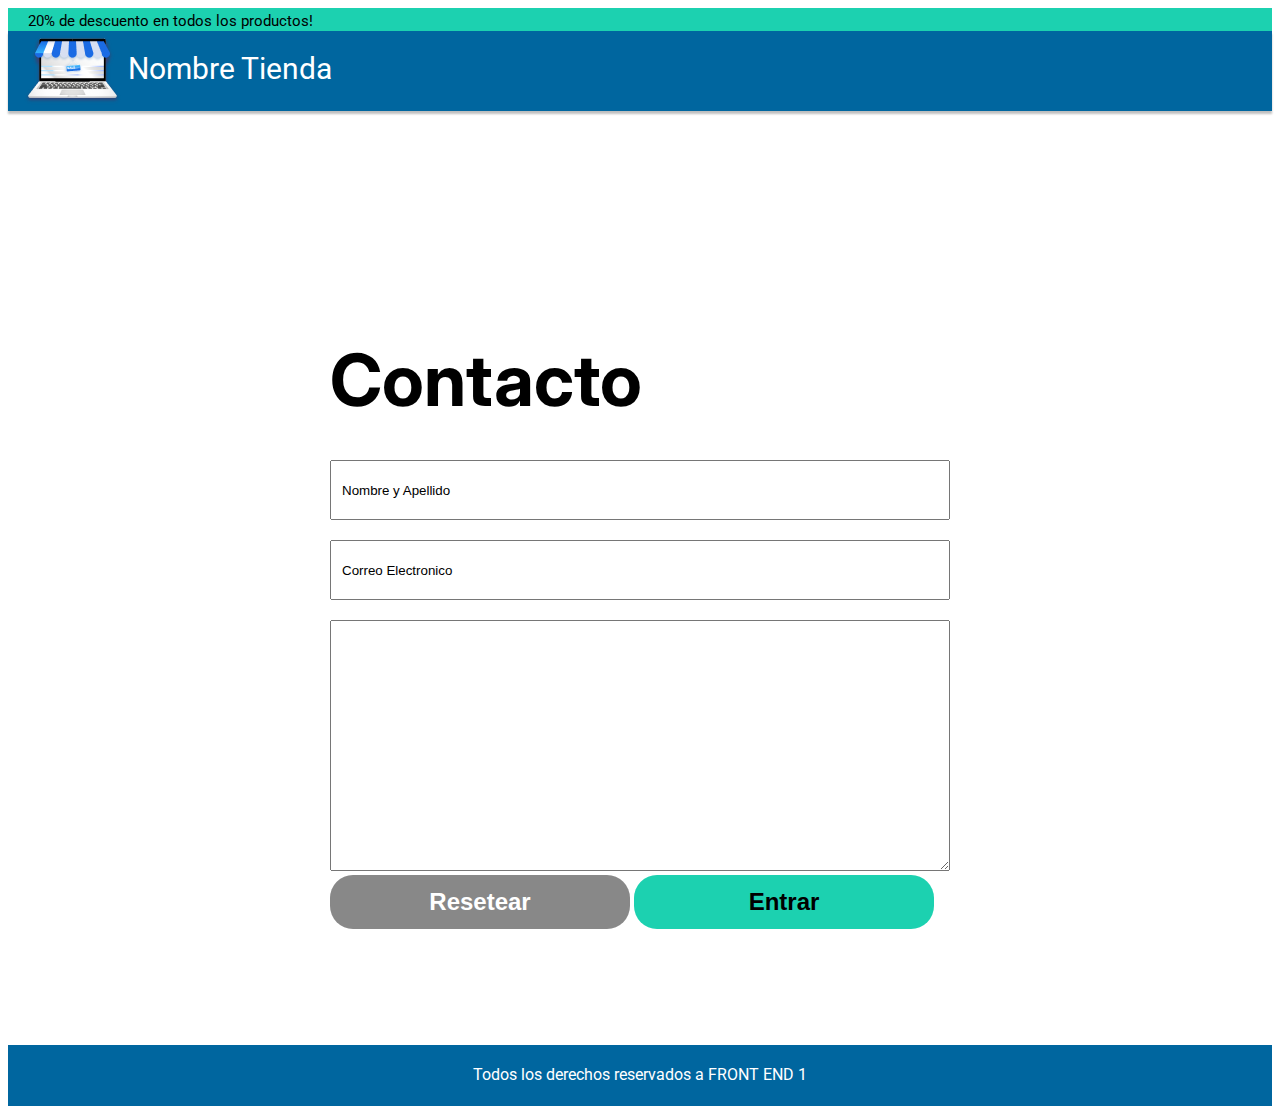
==== Formularios/Contacto.html @ e1643cd8 "forms" ====
<!DOCTYPE html>
<html lang="en">

<head>
    <meta charset="UTF-8">
    <meta http-equiv="X-UA-Compatible" content="IE=edge">
    <meta name="viewport" content="width=device-width, initial-scale=1.0">
    <title>Contacto</title>
    <link rel="stylesheet" href="css/style.css">
</head>

<body>
    <aside>20% de descuento en todos los productos!</aside>
    <header>
        <img src="./img/obj.png" alt="tienda" class="img-top">
        <h1>Nombre Tienda</h1>
    </header>
    <section class="formulario">
        <form action="./log.html" method="POST">
            <h2>Contacto</h2>
            <input type="text" name="Nombre" placeholder="Nombre y Apellido">
            <input type="email" name="mail" placeholder="Correo Electronico">
            <textarea name="textarea">
                </textarea>
            <button type="reset">Resetear</button>
            <button type="submit" >Entrar</button>
        </form>
    </section>
    <footer></a>
        <p>Todos los derechos reservados a FRONT END 1</p>
    </footer>
</body>

</html>
---- Formularios/css/style.css ----
@import url('https://fonts.googleapis.com/css2?family=Roboto&display=swap');
@import url('https://fonts.googleapis.com/css2?family=Karla&display=swap');
@import url('https://fonts.googleapis.com/css2?family=Inter&display=swap');

*{box-sizing: border-box;}
:root{
    font-family: Roboto;
--colorPrim: #00669F;
--colorSec: #1cd1b0;
}

aside{
    background-color: var(--colorSec);
    height: 23px;
    font-size: 15px;
    color: black;
    font-weight:400;
    padding: 4px 0px 0px 20px;
}
header{
    position: sticky;
    top: 10px;
    z-index: 15;
    background-color: var(--colorPrim);
}
h1{
    box-shadow: 0px 3px 2px rgba(0, 0, 0, 0.25);
    font-size: 30px;
    font-weight: 400;
    height: 80px;
    color: #fff;
    padding:20px 0px 0px 120px;
    margin: 0;
}
.img-top{
    position: absolute;
    left: 15px;
    border: 20px;
}
.formulario{
    margin: 10% auto;
    padding-top: 5%;
    padding-bottom: 5%;    
    width: 620px;
    height: 428px;
}
h2{
    font-family: Inter;
    font-size: 72px;
    line-height: 40px;
}
input, select {
    width: 620px;
    height: 60px;
    border: 1,5px solid #000;
    margin-bottom: 20px;
    padding:0px 10px 0px 10px;
}
input::placeholder{
    color: #000;
}
input:focus::placeholder{
    color: transparent;
}

input[type=submit]{
    width: 614px;
    height: 54px;
    border-radius: 23px;
    border: none;
    background-color: var(--colorSec);
    font-family: Karla;
    font-weight: 700;
    font-size: 24px;
    margin-top: 40px;
}
h5{
    text-align: center;
    font-family: Karla;
    font-weight: 400;
    size: 21px;
}
button{
    width: 300px;
    height: 54px;
    border-radius: 23px;
    border:none;
    font-size: 24px;
    font-weight: 700;
}
button[type=reset]{
    background-color: #888;
    color: #fff;
    margin: auto;
}
button[type=submit]{
    background-color:var(--colorSec);
}
textarea{
    width: 620px;
    height: 251px;
    border: 1,5px solid #000;
}
.textoBoton{
    color: #000;
}
.textoEnlace{
    color: #00669F;
}
a:link, a:visited, a:active {
    text-decoration:none;
    size: 21px;
}
footer{
    background-color: var(--colorPrim);
    height: 61px;
    width: 100%;
    margin-top: 30%;  
}
p{
    color: #fff;
    text-align: center;
    font-weight: 400;
    font-size: 16px;
    padding-top: 20px;
}
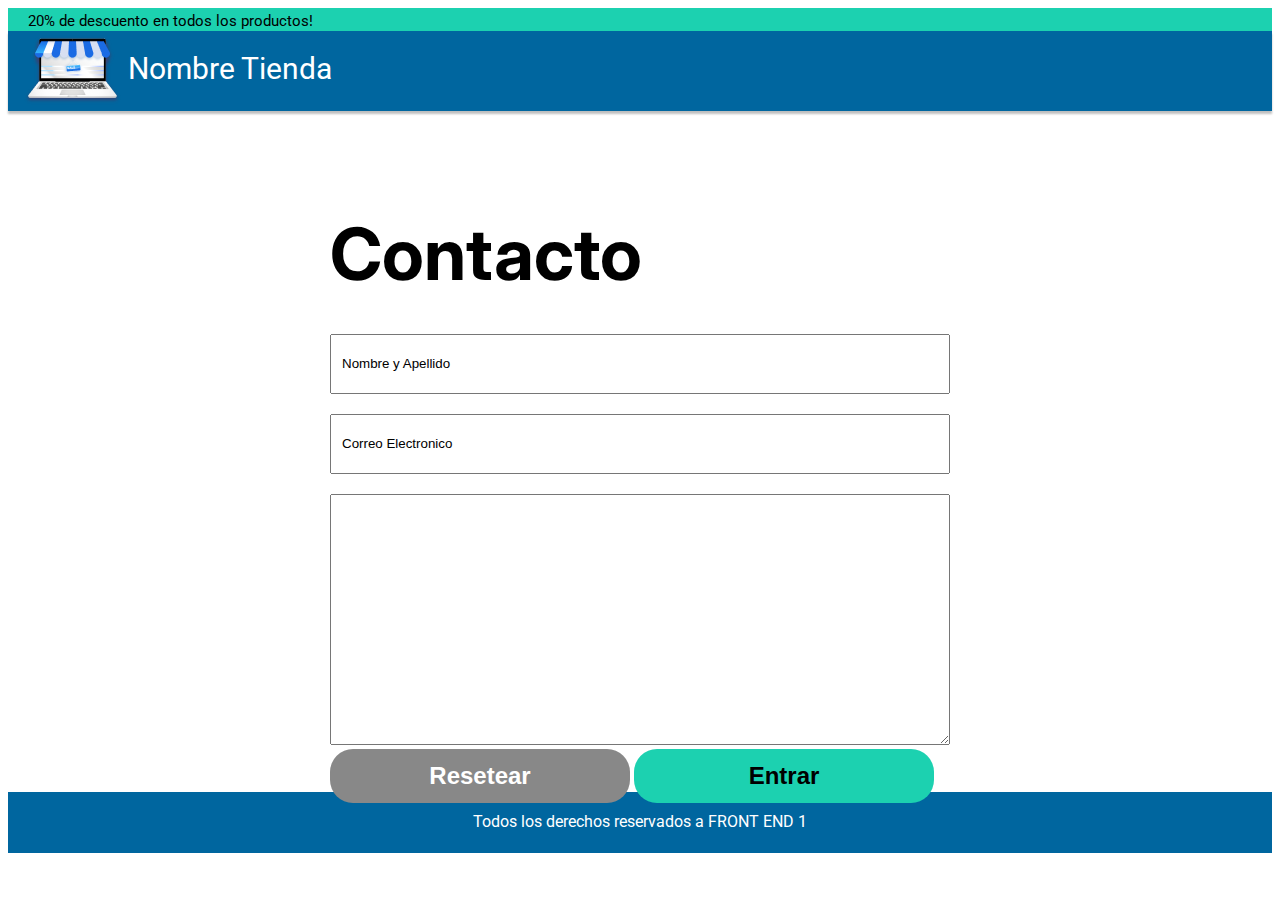
==== commit 15384bf4: "login,registro,contacto" ====
--- a/Formularios/Contacto.html
+++ b/Formularios/Contacto.html
@@ -16,7 +16,7 @@
         <h1>Nombre Tienda</h1>
     </header>
     <section class="formulario">
-        <form action="./log.html" method="POST">
+        <form action="#" method="POST">
             <h2>Contacto</h2>
             <input type="text" name="Nombre" placeholder="Nombre y Apellido">
             <input type="email" name="mail" placeholder="Correo Electronico">
--- a/Formularios/css/style.css
+++ b/Formularios/css/style.css
@@ -38,7 +38,7 @@
     border: 20px;
 }
 .formulario{
-    margin: 10% auto;
+    margin: auto;
     padding-top: 5%;
     padding-bottom: 5%;    
     width: 620px;
@@ -115,7 +115,7 @@
     background-color: var(--colorPrim);
     height: 61px;
     width: 100%;
-    margin-top: 30%;  
+    margin-top: 20%;  
 }
 p{
     color: #fff;
